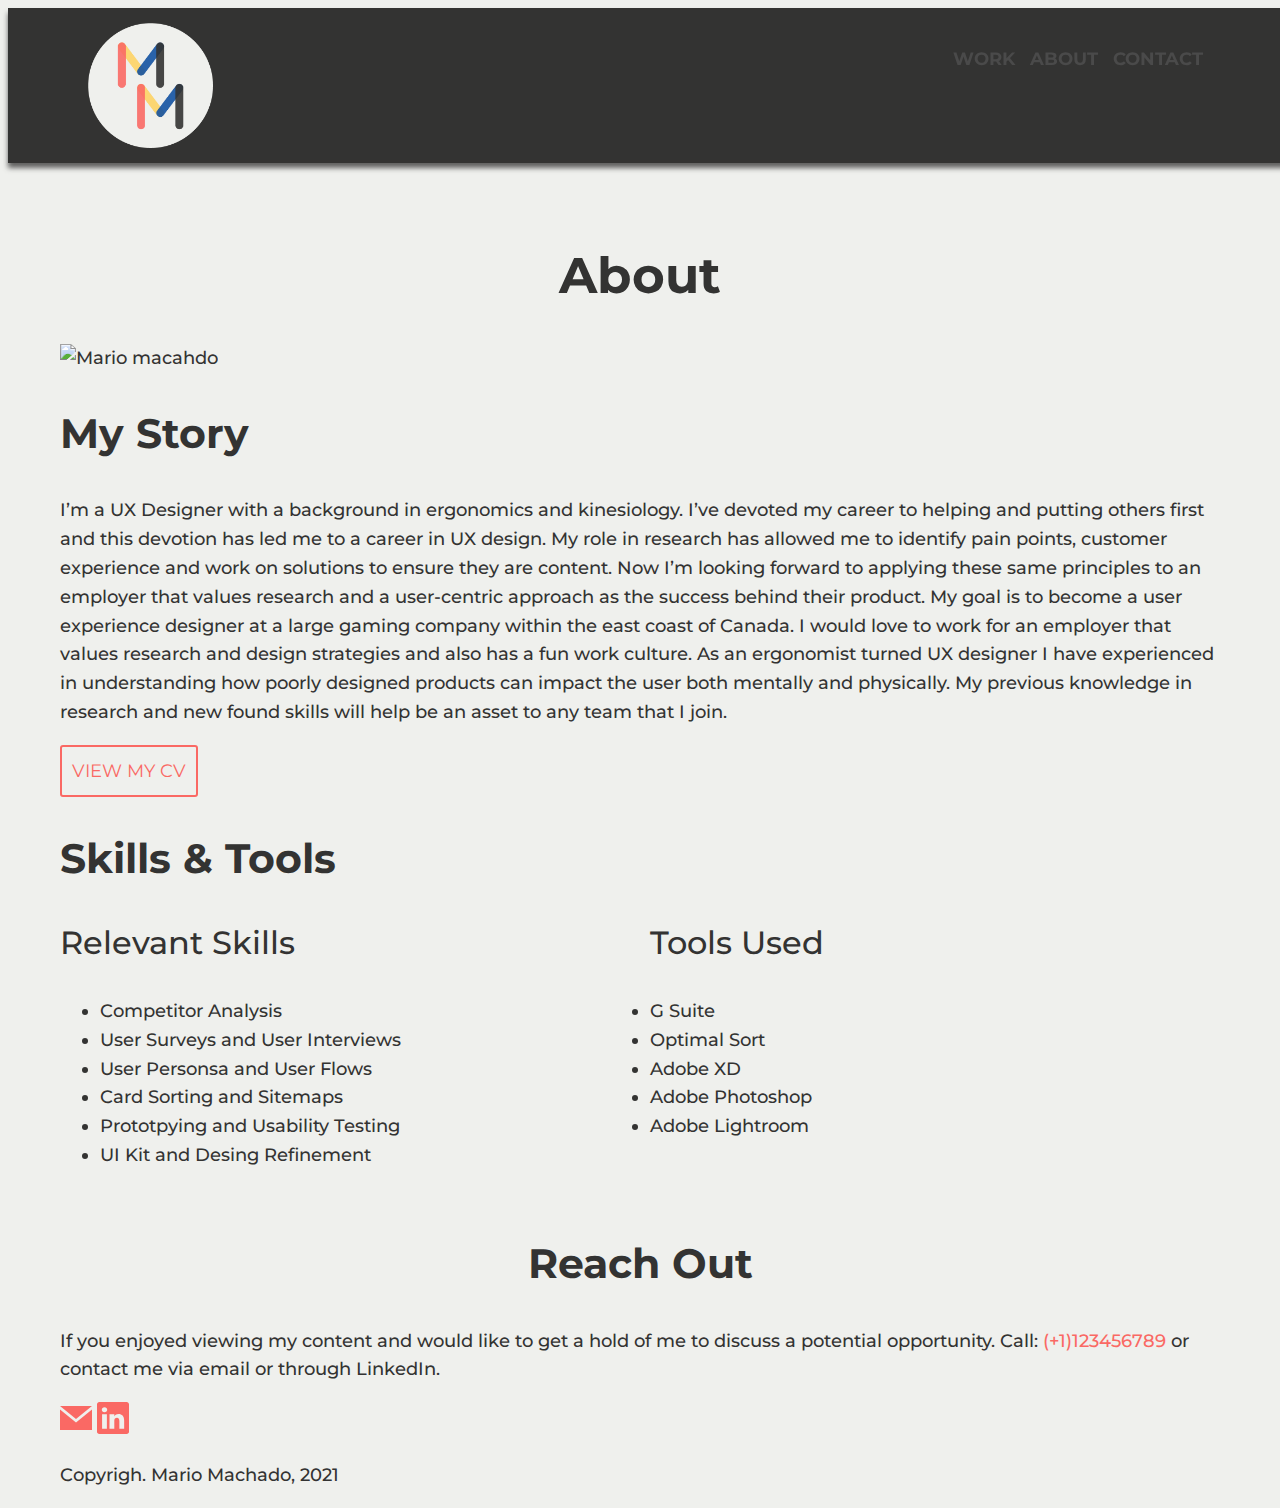
==== about.html @ 9d469c38 "if applied this commit will update the about page" ====
<!DOCTYPE html>
<html lang="en" dir="ltr">

<head>
  <meta charset="utf-8">
  <title>About Mario Machado</title>
  <link rel="stylesheet" type="text/css" href="https://cdnjs.cloudflare.com/ajax/libs/normalize/8.0.0/normalize.min.css">
  <link rel="stylesheet" type="text/css" href="css/style.css">
  <link rel="preconnect" href="https://fonts.gstatic.com">
  <link href="https://fonts.googleapis.com/css2?family=Montserrat:wght@500;700&display=swap" rel="stylesheet">
  <meta name="viewport" content="width=device-width, initial-scale=1">
</head>

<body>
  <header>
    <div id="me">
      <div class="container">
        <picture>
          <source srcset="img/Logo.png" media="(max-width:767px)">
          <img class="LogoM" src="img/Logo.png" alt="Mario Macahdo">
        </picture>
        <nav>
          <ul>
            <li><a href="index.html">Work</a></li>
            <li><a href="about.html">About</a></li>
            <li><a href="#contact">Contact</a></li>
          </ul>
        </nav>
      </div>
    </div>
  </header>

  <div id="about">
    <div class="container">
      <div>
        <h1>About</h1>
        <div>
          <div>
            <picture>
              <source srcset="img/profile.jpg" media="(max-width:1200px)">
              <img src="img/profile.jpg" alt="Mario macahdo">
            </picture>
          </div>
          <div>
            <h2>My Story</h2>
            <p>
              I’m a UX Designer with a background in ergonomics and kinesiology. I’ve devoted my career to helping and putting others first and this devotion has led me to a career in UX design. My role in research has allowed me to identify pain
              points, customer experience and work on solutions to ensure they are content. Now I’m looking forward to applying these same principles to an employer that values research and a user-centric approach as the success behind their
              product.
              My goal is to become a user experience designer at a large gaming company within the east coast of Canada. I would love to work for an employer that values research and design strategies and also has a fun work culture. As an
              ergonomist turned UX designer I have experienced in understanding how poorly designed products can impact the user both mentally and physically. My previous knowledge in research and new found skills will help be an asset to any team
              that I join.
            </p>
            <a href="files/cv.pdf" download class="button contact">View my CV</a>
            <h2>Skills & Tools</h2>
            <div class="row">
              <div class="column col-md-6">
                <h3>Relevant Skills</h3>
                <ul>
                  <li>Competitor Analysis</li>
                  <li>User Surveys and User Interviews</li>
                  <li>User Personsa and User Flows</li>
                  <li>Card Sorting and Sitemaps</li>
                  <li>Prototpying and Usability Testing</li>
                  <li>UI Kit and Desing Refinement</li>
                </ul>
              </div>
              <div>
                <h3>Tools Used</h3>
                <ul>
                  <li>G Suite</li>
                  <li>Optimal Sort</li>
                  <li>Adobe XD</li>
                  <li>Adobe Photoshop</li>
                  <li>Adobe Lightroom</li>
                </ul>
              </div>
            </div>
          </div>
        </div>
      </div>
    </div>
  </div>

  <footer id="contact">
    <div class="container">
      <h2> Reach Out </h2>
      <p> If you enjoyed viewing my content and would like to get a hold of me to discuss a potential opportunity. Call: <a href="(+1)132456798">(+1)123456789</a> or contact me via email or through LinkedIn. </p>
      <div id="icon">
        <a href="mailto:mario.teo.machado@gmail.com">
          <svg xmlns="http://www.w3.org/2000/svg" width="32" height="32" fill="currentcolor" viewBox="0 0 24 24">
            <path d="M12 12.713l-11.985-9.713h23.97l-11.985 9.713zm0 2.574l-12-9.725v15.438h24v-15.438l-12 9.725z" />
          </svg>
        </a>
        <a href="https://www.linkedin.com/in/mario-machado-709714136/">
          <svg xmlns="http://www.w3.org/2000/svg" x="50" y="50" width="32" height="32" fill="currentColor" class="bi bi-linkedin" viewBox="0 0 16 16">
            <path
              d="M0 1.146C0 .513.526 0 1.175 0h13.65C15.474 0 16 .513 16 1.146v13.708c0 .633-.526 1.146-1.175 1.146H1.175C.526 16 0 15.487 0 14.854V1.146zm4.943 12.248V6.169H2.542v7.225h2.401zm-1.2-8.212c.837 0 1.358-.554 1.358-1.248-.015-.709-.52-1.248-1.342-1.248-.822 0-1.359.54-1.359 1.248 0 .694.521 1.248 1.327 1.248h.016zm4.908 8.212V9.359c0-.216.016-.432.08-.586.173-.431.568-.878 1.232-.878.869 0 1.216.662 1.216 1.634v3.865h2.401V9.25c0-2.22-1.184-3.252-2.764-3.252-1.274 0-1.845.7-2.165 1.193v.025h-.016a5.54 5.54 0 0 1 .016-.025V6.169h-2.4c.03.678 0 7.225 0 7.225h2.4z" />
          </svg>
        </a>
      </div>
      <p> Copyrigh. Mario Machado, 2021</p>
    </div>
  </footer>
 </body>
</html>
---- css/style.css ----
/*
grey	#eff0ed	(239,240,black237)
black        #333332	(51,51,50)
blue	#1352a1	(19,82,161)
yellow	#fed364	(254,211,100)
red	#fa6964	(250,105,100)
*/


/*Changes to the Heading and Index Page*/
*{ box-sizing: border-box
}
.container {
  padding: 0 20px;
}
.row {
  margin: 15px 0; /* 25px top and bottom, 0 left and right */
}
.LogoM {
  display: block;
  margin-left: auto;
  margin-right: auto;
  max-width: 125px;
}
nav > ul {
  list-style-type: none;
  padding: 0;
}
nav > ul > li {
  display: inline-block;
}
nav > ul > li > a {
  padding: 0 5px;
  text-transform: uppercase;
  font-weight: 700;
  color: #4a4a4a;
}
nav > ul > li > a:visited {
  color: #fa6964;
}
nav > ul > li > a:hover {
  color: #cc6540;
  text-decoration: underline;
}
nav > ul > li > a:active {
  color: #994c30;
}
#me {
 background-color: #333332;
 text-align: center;
 padding: 15px 0;
 -webkit-box-shadow: 0px 5px 5px 0px rgba(50, 50, 50, 0.75);
 -moz-box-shadow:    0px 5px 5px 0px rgba(50, 50, 50, 0.75);
 box-shadow:         0px 5px 5px 0px rgba(50, 50, 50, 0.75);
 position: fixed;
 width: 100%
}
#hero {
  background-color: #eff0ed;
  padding-top: 20px 0;
  display: inline-block;
  width: 100%;
  text-align: center;
}
#hero{
  padding-top: 200px;
}
#hero h1 {
  margin: 0;
  padding: 0.67em 0;
  text-align: center;
}
#project1 h2{
  text-align: center;
}
#hero .row { padding-bottom: 25px; border-bottom: 1px solid #4a4a4a; }
#project2 .row { padding-bottom: 25px; border-bottom: 1px solid #4a4a4a; }
#project3 .row { padding-bottom: 25px; border-bottom: 1px solid #4a4a4a; }
#project1 .row { padding-bottom: 25px; border-bottom: 1px solid #4a4a4a; }

/*Font Guidelines to the Body*/
body {
  background-color: #eff0ed;
  font-family: 'Montserrat', sans-serif;
  font-size: 18px; /* Sets the font size to 16px */
  font-weight: 500; /* Sets the font weight to 500 */
  line-height: 1.6; /* Sets the line-height to 1.6 * the font-size */
  color: #333332;

}

h1, h2, h3, h4 {
  line-height: 1.4;
}
h1 {
  font-size: 2.75em;
  font-weight: 700;
}

h2 {
  font-size: 2.25em;
  font-weight: 700;
}

h3 {
  font-size: 1.75em;
  font-weight: 500;
}
h4 {
  font-size: 1.35em;
  font-weight: 500;
}
img {
  width: 100%;
}
a {
  color: #fa6964;
  text-decoration: none; /* No underlining */
}
a:hover {
  color: #cc6540;
  text-decoration: underline; /* Underlining when hovering over a link */
}
a:visited { /* visited link */
  color: #fa6964;
}
a:active { /* selected link */
  color: #994c30;
}
a:hover,
a:focus {
  color: #cc6540;
  text-decoration: underline;
}
.button {
  display: inline-block; /* since the <a> tag is inline by default, we need to change this to inline-block, but more on this in the next exercise */
  background-color: #fa6964;
  color: #ffffff; /* needed to override the default link color */
  font-weight: 400;
  padding: 10px;
  border-radius: 3px;
  border-bottom: 2px solid #994c30; /* width of the border, type, color */
  transition: 0.2s opacity;
}
.button:hover {
  opacity: 0.8; /* Reduces the opacity of the button to 80% */
  text-decoration: none;
}
.button.contact {
  background-color: transparent;
  color: #fa6964;
  text-transform: uppercase;
  border: 2px solid #fa6964;
}
.button.contact:hover {
  background-color: #fa6964;
  color: #ffffff;
}

#icon {
  align-items: baseline;
}

@keyframes color-change {
  from {fill: #edc655;}
  to {fill: #f76414;}
}
.sun {
  animation-duration: 4s;
  animation-name: color-change;
  animation-iteration-count: infinite;
  animation-direction: alternate;
  animation-timing-function: linear;
}
@keyframes cloud-move {
  from {transform: translate(0,50px);}
  to {transform: translate(200px,50px);}
}
.cloud-front {
  animation-duration: 30s;
  animation-name: cloud-move;
  animation-iteration-count: infinite;
  animation-direction: alternate;
  animation-timing-function: linear;
}
@keyframes cloud-move-reverse {
  from {transform: translate(446px,48px);}
  to {transform: translate(100px, 48px);}
}
.cloud-back {
  animation: 34s cloud-move-reverse infinite alternate linear;
}

/* Layour Styling to Vela */

#vela1{
  padding-top: 220px;
  display: inline-block;
  width: 100%;
  background-color: #1352a1;
  font-family: 'Montserrat', sans-serif;
  font-size: 18px; /* Sets the font size to 16px */
  font-weight: 500; /* Sets the font weight to 500 */
  line-height: 1.6; /* Sets the line-height to 1.6 * the font-size */
  color: #ffffff;
}
#vela{
  padding: 20px 0;
  display: inline-block;
  width: 100%;
  background-color: #1352a1;
  font-family: 'Montserrat', sans-serif;
  font-size: 18px; /* Sets the font size to 16px */
  font-weight: 500; /* Sets the font weight to 500 */
  line-height: 1.6; /* Sets the line-height to 1.6 * the font-size */
  color: #ffffff;
}

#vela1 p{
  text-align: left;
}
#vela1, #vela h1{
  text-align: center;
}
#vela h2{text-align: left;
}
/* Layout for Lingo and You */

#lingo1{
  padding-top: 200px;
}

#lingo{
  padding: 20px 0;
  display: inline-block;
  width: 100%;
  background-color: #eff0ed;
  font-family: 'Montserrat', sans-serif;
  font-size: 18px; /* Sets the font size to 16px */
  font-weight: 500; /* Sets the font weight to 500 */
  line-height: 1.6; /* Sets the line-height to 1.6 * the font-size */
  color: #333332;
}
#lingo h1{
  text-align: center;
}
#lingo h2{text-align: center;
}


/* Layout for About Page*/

#about{
  padding-top: 200px;
}

#about{
  display: inline-block;
  width: 100%;
  background-color: #eff0ed;
  font-family: 'Montserrat', sans-serif;
  font-size: 18px; /* Sets the font size to 16px */
  font-weight: 500; /* Sets the font weight to 500 */
  line-height: 1.6; /* Sets the line-height to 1.6 * the font-size */
  color: #333332;
}

#about h1{
  text-align: center;
}
#about h2{ text-align: left;}

/* Layout Styling for Footer*/

#contact h2 {
  text-align: center;
}

/* ==============================
Medium devices (640px and larger)
================================= */
@media only screen and (min-width: 640px) {
.LogoM {
  display: inherit;
  margin-left: 20px;
  margin-right: auto;
  float: left;
  max-width: 125px;
}
nav {
    width: auto;
    float: right;
    margin-top: 4px;
    margin-right: 20px;
  }
.col-md-6 {
    width: 50%;
  }
[class*="col-"] {
  float: left;
  margin-right: 10px;
}

#about h3{
  margin-top: 0px;
}
/* ==============================
Large devices (1024px or larger)
================================= */
@media only screen and (min-width: 1024px) {
}
.LogoM {
  display: inherit;
  margin-left: 20px;
  margin-right: auto;
  float: left;
  max-width: 125px;
}
.col-md-5 {
    width: 41.66%;
  }
.col-md-7 {
      width: 58.33%;
    }
[class*="col-"] {
      float: left;
      margin-right: 10px;
    }
.row::after {
      content: "";
      clear: both;
      display: table;
    }

#about h3{
      margin-top: 0px;
    }
.container {
      max-width: 1200px;
      margin-left: auto;
      margin-right: auto;
    }
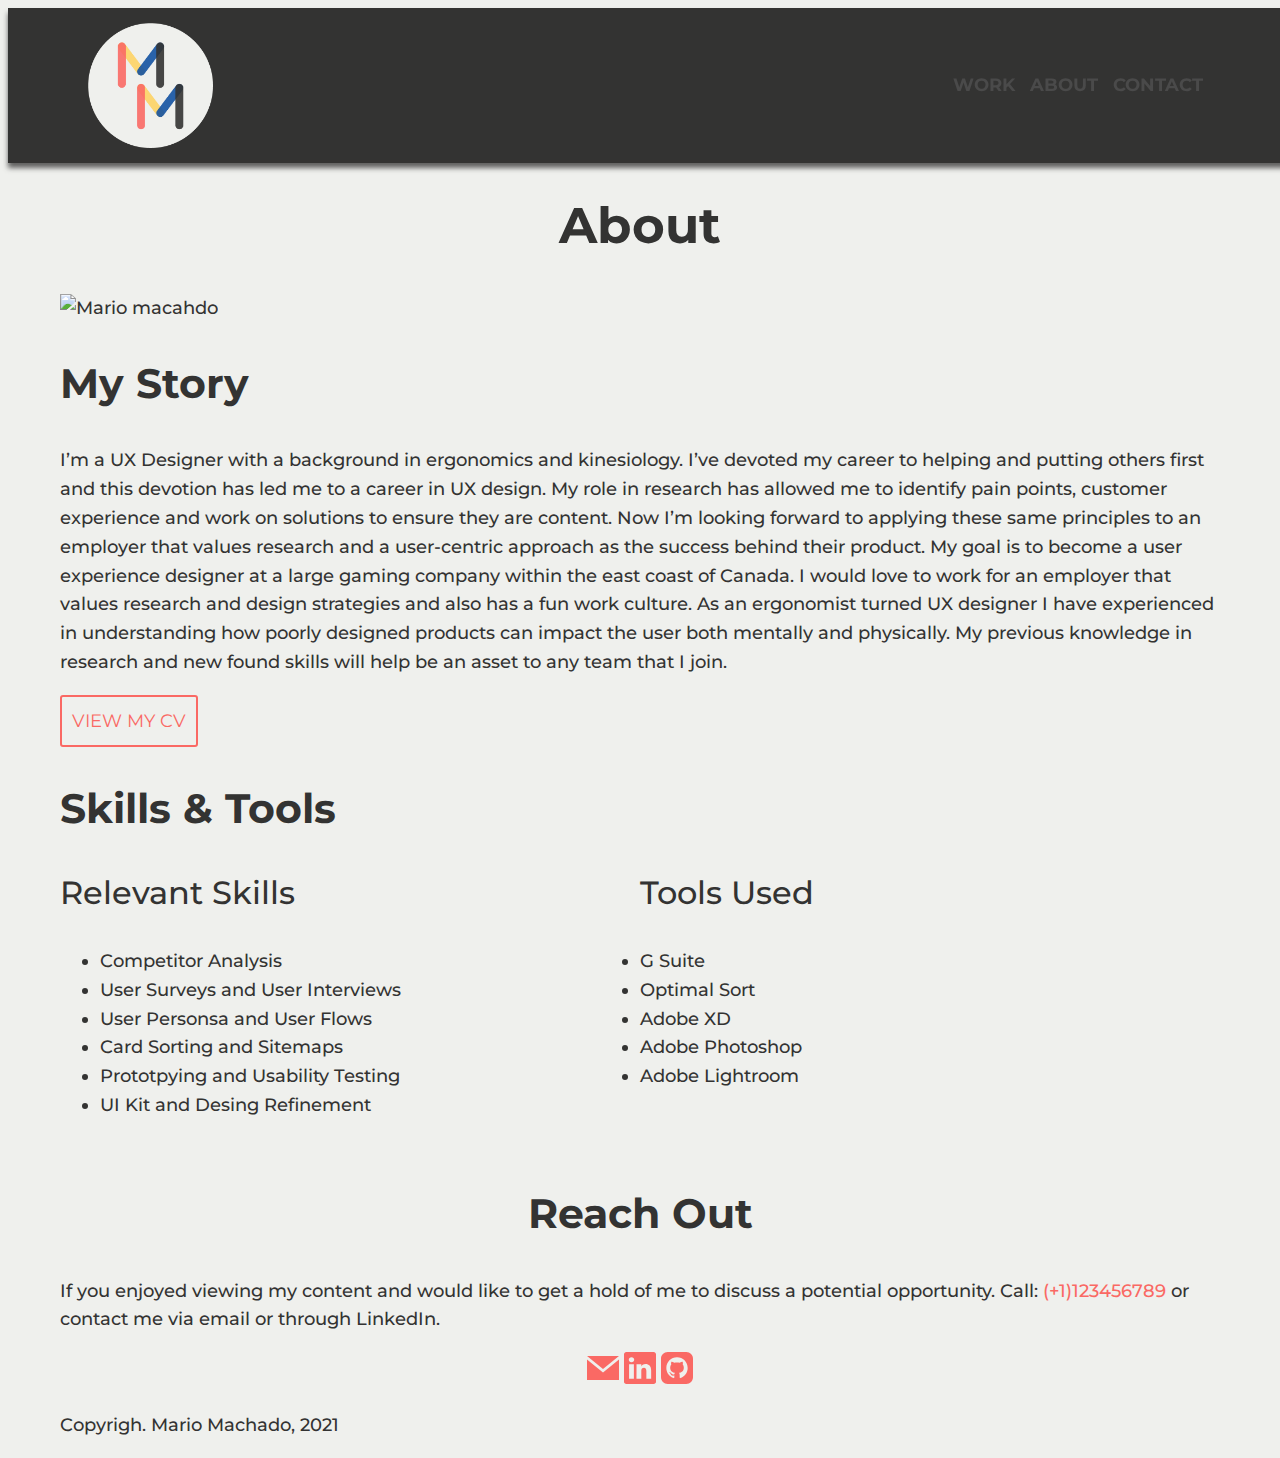
==== commit 8ac00e0d: "If applied this commit will add a new link in the footer" ====
--- a/about.html
+++ b/about.html
@@ -98,9 +98,20 @@
               d="M0 1.146C0 .513.526 0 1.175 0h13.65C15.474 0 16 .513 16 1.146v13.708c0 .633-.526 1.146-1.175 1.146H1.175C.526 16 0 15.487 0 14.854V1.146zm4.943 12.248V6.169H2.542v7.225h2.401zm-1.2-8.212c.837 0 1.358-.554 1.358-1.248-.015-.709-.52-1.248-1.342-1.248-.822 0-1.359.54-1.359 1.248 0 .694.521 1.248 1.327 1.248h.016zm4.908 8.212V9.359c0-.216.016-.432.08-.586.173-.431.568-.878 1.232-.878.869 0 1.216.662 1.216 1.634v3.865h2.401V9.25c0-2.22-1.184-3.252-2.764-3.252-1.274 0-1.845.7-2.165 1.193v.025h-.016a5.54 5.54 0 0 1 .016-.025V6.169h-2.4c.03.678 0 7.225 0 7.225h2.4z" />
           </svg>
         </a>
+        <a href="https://github.com/mjmachad/Portfolio-Site-Mario-Machado">
+          <svg xmlns="http://www.w3.org/2000/svg" width="32" height="32" fill="currentColor" viewBox="0 0 24 24">
+            <path d="M19 0h-14c-2.761 0-5 2.239-5 5v14c0 2.761 2.239 5 5 5h14c2.762 0 5-2.239 5-5v-14c0-2.761-2.238-5-5-5zm-4.466 19.59c-.405.078-.534-.171-.534-.384v-2.195c0-.747-.262-1.233-.55-1.481 1.782-.198 3.654-.875
+              3.654-3.947 0-.874-.312-1.588-.823-2.147.082-.202.356-1.016-.079-2.117 0 0-.671-.215-2.198.82-.64-.18-1.324-.267-2.004-.271-.68.003-1.364.091-2.003.269-1.528-1.035-2.2-.82-2.2-.82-.434 1.102-.16 1.915-.077
+              2.118-.512.56-.824 1.273-.824 2.147 0 3.064 1.867 3.751 3.645 3.954-.229.2-.436.552-.508 1.07-.457.204-1.614.557-2.328-.666 0 0-.423-.768-1.227-.825 0 0-.78-.01-.055.487 0 0 .525.246.889 1.17 0 0 .463 1.428
+              2.688.944v1.489c0 .211-.129.459-.528.385-3.18-1.057-5.472-4.056-5.472-7.59 0-4.419 3.582-8 8-8s8 3.581 8 8c0 3.533-2.289 6.531-5.466 7.59z"/>
+         </svg>
+        </a>
       </div>
       <p> Copyrigh. Mario Machado, 2021</p>
     </div>
   </footer>
- </body>
+  <script src="js/scripts.js">
+  </script>
+</body>
+
 </html>
--- a/css/style.css
+++ b/css/style.css
@@ -1,97 +1,132 @@
-/*
+/*/*
 grey	#eff0ed	(239,240,black237)
 black        #333332	(51,51,50)
 blue	#1352a1	(19,82,161)
 yellow	#fed364	(254,211,100)
 red	#fa6964	(250,105,100)
 */
-
-
 /*Changes to the Heading and Index Page*/
-*{ box-sizing: border-box
-}
+* {
+  box-sizing: border-box
+}
+
 .container {
   padding: 0 20px;
 }
+
 .row {
-  margin: 15px 0; /* 25px top and bottom, 0 left and right */
-}
+  margin: 15px 0;
+  /* 25px top and bottom, 0 left and right */
+}
+
 .LogoM {
   display: block;
   margin-left: auto;
   margin-right: auto;
-  max-width: 125px;
-}
-nav > ul {
+  width: 125px;
+}
+
+nav>ul {
   list-style-type: none;
   padding: 0;
 }
-nav > ul > li {
-  display: inline-block;
-}
-nav > ul > li > a {
+
+nav>ul>li {
+  display: inline-block;
+}
+
+nav>ul>li>a {
   padding: 0 5px;
   text-transform: uppercase;
   font-weight: 700;
   color: #4a4a4a;
 }
-nav > ul > li > a:visited {
+
+nav>ul>li>a:visited {
   color: #fa6964;
 }
-nav > ul > li > a:hover {
+
+nav>ul>li>a:hover {
   color: #cc6540;
   text-decoration: underline;
 }
-nav > ul > li > a:active {
+
+nav>ul>li>a:active {
   color: #994c30;
 }
+
 #me {
- background-color: #333332;
- text-align: center;
- padding: 15px 0;
- -webkit-box-shadow: 0px 5px 5px 0px rgba(50, 50, 50, 0.75);
- -moz-box-shadow:    0px 5px 5px 0px rgba(50, 50, 50, 0.75);
- box-shadow:         0px 5px 5px 0px rgba(50, 50, 50, 0.75);
- position: fixed;
- width: 100%
-}
+  background-color: #333332;
+  text-align: center;
+  padding: 15px 0;
+  -webkit-box-shadow: 0px 5px 5px 0px rgba(50, 50, 50, 0.75);
+  -moz-box-shadow: 0px 5px 5px 0px rgba(50, 50, 50, 0.75);
+  box-shadow: 0px 5px 5px 0px rgba(50, 50, 50, 0.75);
+  position: fixed;
+  width: 100%
+}
+
 #hero {
   background-color: #eff0ed;
-  padding-top: 20px 0;
-  display: inline-block;
-  width: 100%;
-  text-align: center;
-}
-#hero{
+  padding-top: 20px;
+  display: inline-block;
+  width: 100%;
+  text-align: center;
+}
+
+#hero {
   padding-top: 200px;
 }
+
 #hero h1 {
   margin: 0;
-  padding: 0.67em 0;
-  text-align: center;
-}
-#project1 h2{
-  text-align: center;
-}
-#hero .row { padding-bottom: 25px; border-bottom: 1px solid #4a4a4a; }
-#project2 .row { padding-bottom: 25px; border-bottom: 1px solid #4a4a4a; }
-#project3 .row { padding-bottom: 25px; border-bottom: 1px solid #4a4a4a; }
-#project1 .row { padding-bottom: 25px; border-bottom: 1px solid #4a4a4a; }
-
-/*Font Guidelines to the Body*/
+  padding-top: 0.67em;
+  text-align: center;
+}
+
+#project1 h2 {
+  text-align: center;
+}
+
+#hero .row {
+  padding-bottom: 25px;
+  border-bottom: 1px solid #4a4a4a;
+}
+
+#project2 .row {
+  padding-bottom: 25px;
+  border-bottom: 1px solid #4a4a4a;
+}
+
+#project3 .row {
+  padding-bottom: 25px;
+  border-bottom: 1px solid #4a4a4a;
+}
+
+#project1 .row {
+  padding-bottom: 25px;
+  border-bottom: 1px solid #4a4a4a;
+}
+
+/*===========================
+ Font Guidelines to the Body
+ ==============================*/
 body {
   background-color: #eff0ed;
   font-family: 'Montserrat', sans-serif;
-  font-size: 18px; /* Sets the font size to 16px */
-  font-weight: 500; /* Sets the font weight to 500 */
-  line-height: 1.6; /* Sets the line-height to 1.6 * the font-size */
+  font-size: 18px;
+  /* Sets the font size to 16px */
+  font-weight: 500;
+  /* Sets the font weight to 500 */
+  line-height: 1.6;
+  /* Sets the line-height to 1.6 * the font-size */
   color: #333332;
-
 }
 
 h1, h2, h3, h4 {
   line-height: 1.4;
 }
+
 h1 {
   font-size: 2.75em;
   font-weight: 700;
@@ -106,52 +141,71 @@
   font-size: 1.75em;
   font-weight: 500;
 }
+
 h4 {
   font-size: 1.35em;
   font-weight: 500;
 }
+
 img {
   width: 100%;
 }
+
 a {
   color: #fa6964;
-  text-decoration: none; /* No underlining */
-}
+  text-decoration: none;
+  /* No underlining */
+}
+
 a:hover {
   color: #cc6540;
-  text-decoration: underline; /* Underlining when hovering over a link */
-}
-a:visited { /* visited link */
+  text-decoration: underline;
+  /* Underlining when hovering over a link */
+}
+
+a:visited {
+  /* visited link */
   color: #fa6964;
 }
-a:active { /* selected link */
+
+a:active {
+  /* selected link */
   color: #994c30;
 }
+
 a:hover,
 a:focus {
   color: #cc6540;
   text-decoration: underline;
 }
+
 .button {
-  display: inline-block; /* since the <a> tag is inline by default, we need to change this to inline-block, but more on this in the next exercise */
+  display: inline-block;
+  /* since the <a> tag is inline by default, we need to change this to inline-block, but more on this in the next exercise */
   background-color: #fa6964;
-  color: #ffffff; /* needed to override the default link color */
+  color: #ffffff;
+  /* needed to override the default link color */
   font-weight: 400;
   padding: 10px;
   border-radius: 3px;
-  border-bottom: 2px solid #994c30; /* width of the border, type, color */
+  border-bottom: 2px solid #994c30;
+  /* width of the border, type, color */
   transition: 0.2s opacity;
 }
+
 .button:hover {
-  opacity: 0.8; /* Reduces the opacity of the button to 80% */
+  opacity: 0.8;
+  /* Reduces the opacity of the button to 80% */
   text-decoration: none;
 }
+
 .button.contact {
   background-color: transparent;
   color: #fa6964;
   text-transform: uppercase;
   border: 2px solid #fa6964;
 }
+
 .button.contact:hover {
   background-color: #fa6964;
   color: #ffffff;
@@ -162,9 +216,15 @@
 }
 
 @keyframes color-change {
-  from {fill: #edc655;}
-  to {fill: #f76414;}
-}
+  from {
+    fill: #edc655;
+  }
+
+  to {
+    fill: #f76414;
+  }
+}
+
 .sun {
   animation-duration: 4s;
   animation-name: color-change;
@@ -172,10 +232,17 @@
   animation-direction: alternate;
   animation-timing-function: linear;
 }
+
 @keyframes cloud-move {
-  from {transform: translate(0,50px);}
-  to {transform: translate(200px,50px);}
-}
+  from {
+    transform: translate(0, 50px);
+  }
+
+  to {
+    transform: translate(200px, 50px);
+  }
+}
+
 .cloud-front {
   animation-duration: 30s;
   animation-name: cloud-move;
@@ -183,160 +250,225 @@
   animation-direction: alternate;
   animation-timing-function: linear;
 }
+
 @keyframes cloud-move-reverse {
-  from {transform: translate(446px,48px);}
-  to {transform: translate(100px, 48px);}
-}
+  from {
+    transform: translate(446px, 48px);
+  }
+
+  to {
+    transform: translate(100px, 48px);
+  }
+}
+
 .cloud-back {
   animation: 34s cloud-move-reverse infinite alternate linear;
 }
 
-/* Layour Styling to Vela */
-
-#vela1{
+/* ========================
+   Layour Styling to Vela
+============================*/
+#vela1 {
   padding-top: 220px;
   display: inline-block;
   width: 100%;
   background-color: #1352a1;
   font-family: 'Montserrat', sans-serif;
-  font-size: 18px; /* Sets the font size to 16px */
-  font-weight: 500; /* Sets the font weight to 500 */
-  line-height: 1.6; /* Sets the line-height to 1.6 * the font-size */
+  font-size: 18px;
+  /* Sets the font size to 16px */
+  font-weight: 500;
+  /* Sets the font weight to 500 */
+  line-height: 1.6;
+  /* Sets the line-height to 1.6 * the font-size */
   color: #ffffff;
 }
-#vela{
+
+#vela {
   padding: 20px 0;
   display: inline-block;
   width: 100%;
   background-color: #1352a1;
   font-family: 'Montserrat', sans-serif;
-  font-size: 18px; /* Sets the font size to 16px */
-  font-weight: 500; /* Sets the font weight to 500 */
-  line-height: 1.6; /* Sets the line-height to 1.6 * the font-size */
+  font-size: 18px;
+  /* Sets the font size to 16px */
+  font-weight: 500;
+  /* Sets the font weight to 500 */
+  line-height: 1.6;
+  /* Sets the line-height to 1.6 * the font-size */
   color: #ffffff;
 }
 
-#vela1 p{
+#vela1 p {
   text-align: left;
 }
-#vela1, #vela h1{
-  text-align: center;
-}
-#vela h2{text-align: left;
-}
-/* Layout for Lingo and You */
-
-#lingo1{
+
+#vela1, #vela h1 {
+  text-align: center;
+}
+
+#vela h2 {
+  text-align: left;
+}
+
+/* =======================
+Layout for Lingo and You
+===========================*/
+#lingo1 {
   padding-top: 200px;
 }
 
-#lingo{
+#lingo {
   padding: 20px 0;
   display: inline-block;
   width: 100%;
   background-color: #eff0ed;
   font-family: 'Montserrat', sans-serif;
-  font-size: 18px; /* Sets the font size to 16px */
-  font-weight: 500; /* Sets the font weight to 500 */
-  line-height: 1.6; /* Sets the line-height to 1.6 * the font-size */
+  font-size: 18px;
+  /* Sets the font size to 16px */
+  font-weight: 500;
+  /* Sets the font weight to 500 */
+  line-height: 1.6;
+  /* Sets the line-height to 1.6 * the font-size */
   color: #333332;
 }
-#lingo h1{
-  text-align: center;
-}
-#lingo h2{text-align: center;
-}
-
-
-/* Layout for About Page*/
-
-#about{
+
+#lingo1 h1 {
+  text-align: center;
+}
+
+#lingo h1 {
+  text-align: center;
+}
+
+/* ====================
+Layout for About Page
+=======================*/
+#about {
   padding-top: 200px;
 }
 
-#about{
+#about {
   display: inline-block;
   width: 100%;
   background-color: #eff0ed;
   font-family: 'Montserrat', sans-serif;
-  font-size: 18px; /* Sets the font size to 16px */
-  font-weight: 500; /* Sets the font weight to 500 */
-  line-height: 1.6; /* Sets the line-height to 1.6 * the font-size */
+  font-size: 18px;
+  /* Sets the font size to 16px */
+  font-weight: 500;
+  /* Sets the font weight to 500 */
+  line-height: 1.6;
+  /* Sets the line-height to 1.6 * the font-size */
   color: #333332;
 }
 
-#about h1{
-  text-align: center;
-}
-#about h2{ text-align: left;}
-
-/* Layout Styling for Footer*/
-
+#about h1 {
+  text-align: center;
+}
+
+#about h2 {
+  text-align: left;
+}
+
+#about h3 {
+  margin-top: 0px;
+}
+
+/* ===============================
+ Layout Styling for Footer
+=============================== */
 #contact h2 {
   text-align: center;
+}
+
+#icon {
+  text-align: center;
+}
+
+/* ==============================
+  Page layout
+================================= */
+[class*='col-'] {
+  float: left;
+  padding-right: 10px;
+}
+
+.row::after {
+  content: '';
+  clear: both;
+  display: table;
+}
+
+.container {
+  max-width: 1200px;
+  margin-left: auto;
+  margin-right: auto;
+}
+
+.col-sm-5 {
+  width: 41.66%;
+}
+
+.col-sm-6 {
+  width: 50%;
+}
+
+.col-sm-7 {
+  width: 58.33%;
+}
+
+.col-sm-12 {
+  width: 100%;
 }
 
 /* ==============================
 Medium devices (640px and larger)
 ================================= */
 @media only screen and (min-width: 640px) {
-.LogoM {
-  display: inherit;
-  margin-left: 20px;
-  margin-right: auto;
-  float: left;
-  max-width: 125px;
-}
-nav {
-    width: auto;
+  .LogoM {
+    margin-left: 20px;
+    float: left;
+  }
+
+  nav {
     float: right;
-    margin-top: 4px;
+    margin-top: 30px;
     margin-right: 20px;
   }
-.col-md-6 {
+
+  .col-md-6 {
     width: 50%;
   }
-[class*="col-"] {
-  float: left;
-  margin-right: 10px;
-}
-
-#about h3{
-  margin-top: 0px;
-}
+
+  #hero {
+    padding-top: 150px;
+  }
+
+  #vela1 {
+    padding-top: 150px;
+  }
+
+  #lingo1 {
+    padding-top: 150px;
+  }
+
+  #about {
+    padding-top: 150px;
+  }
+}
+
 /* ==============================
 Large devices (1024px or larger)
 ================================= */
 @media only screen and (min-width: 1024px) {
-}
-.LogoM {
-  display: inherit;
-  margin-left: 20px;
-  margin-right: auto;
-  float: left;
-  max-width: 125px;
-}
-.col-md-5 {
+  .col-lg-5 {
     width: 41.66%;
   }
-.col-md-7 {
-      width: 58.33%;
-    }
-[class*="col-"] {
-      float: left;
-      margin-right: 10px;
-    }
-.row::after {
-      content: "";
-      clear: both;
-      display: table;
-    }
-
-#about h3{
-      margin-top: 0px;
-    }
-.container {
-      max-width: 1200px;
-      margin-left: auto;
-      margin-right: auto;
-    }
+
+  .col-lg-6 {
+    width: 50%;
+  }
+
+  .col-lg-7 {
+    width: 58.33%;
+  }
+}
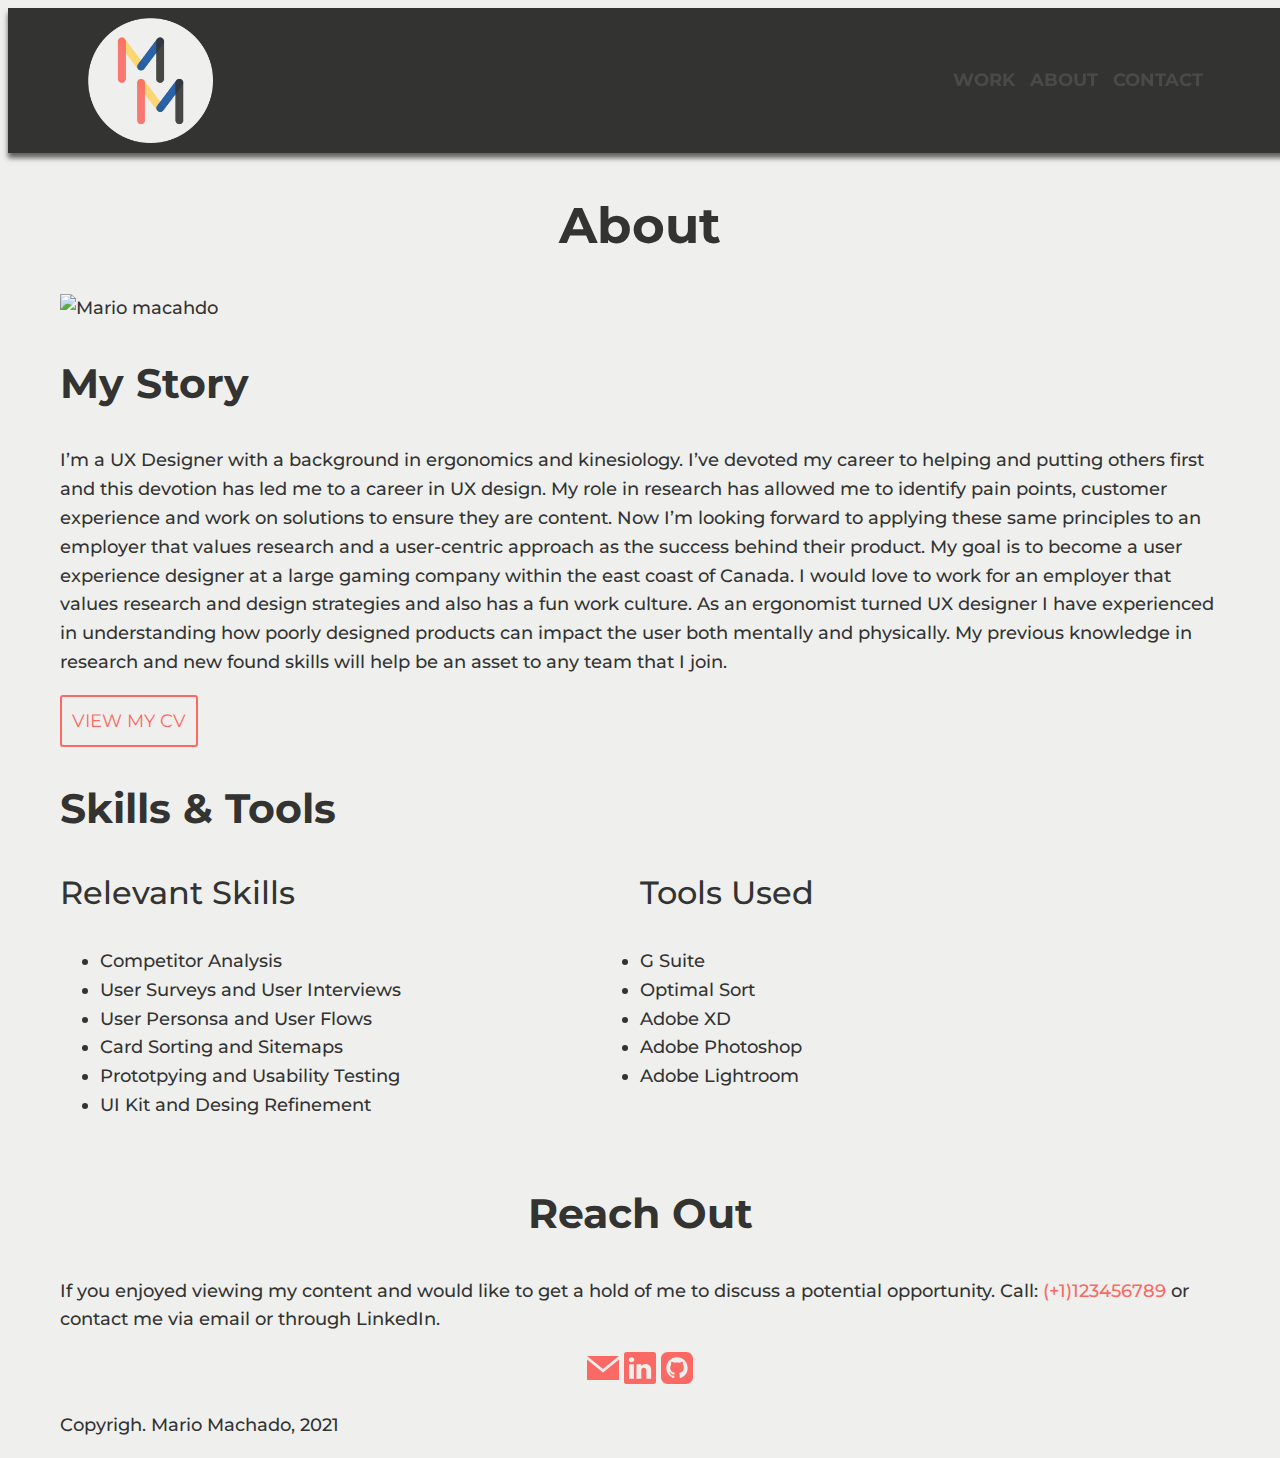
==== commit 3ac5728c: "If applied this Commit will apply CDN, JV and hamburger icon to this page" ====
--- a/about.html
+++ b/about.html
@@ -3,29 +3,34 @@
 
 <head>
   <meta charset="utf-8">
-  <title>About Mario Machado</title>
+  <title>Mario Machado UX Designer</title>
   <link rel="stylesheet" type="text/css" href="https://cdnjs.cloudflare.com/ajax/libs/normalize/8.0.0/normalize.min.css">
   <link rel="stylesheet" type="text/css" href="css/style.css">
   <link rel="preconnect" href="https://fonts.gstatic.com">
   <link href="https://fonts.googleapis.com/css2?family=Montserrat:wght@500;700&display=swap" rel="stylesheet">
   <meta name="viewport" content="width=device-width, initial-scale=1">
+  <link rel="stylesheet" href="https://pro.fontawesome.com/releases/v5.10.0/css/all.css" integrity="sha384-AYmEC3Yw5cVb3ZcuHtOA93w35dYTsvhLPVnYs9eStHfGJvOvKxVfELGroGkvsg+p" crossorigin="anonymous" />
 </head>
 
 <body>
   <header>
     <div id="me">
       <div class="container">
-        <picture>
-          <source srcset="img/Logo.png" media="(max-width:767px)">
-          <img class="LogoM" src="img/Logo.png" alt="Mario Macahdo">
-        </picture>
-        <nav>
-          <ul>
-            <li><a href="index.html">Work</a></li>
-            <li><a href="about.html">About</a></li>
-            <li><a href="#contact">Contact</a></li>
-          </ul>
-        </nav>
+        <div class="navtoggle" id="myNavtoggle">
+          <picture>
+            <source srcset="img/Logo.png" media="(max-width:1200px)">
+            <img class="LogoM" src="img/Logo.png" alt="Mario macahdo">
+          </picture>
+          <nav>
+            <ul>
+              <li><a href="index.html">Work</a></li>
+              <li><a href="about.html">About</a></li>
+              <li><a href="#contact" onclick="myfunction()">Contact</a></li>
+              <li><a href="javascript:void(0);" class="icon" onclick="myfunction()"> <i class="fas fa-bars"> </i></a>
+              </li>
+            </ul>
+          </nav>
+        </div>
       </div>
     </div>
   </header>
@@ -103,15 +108,16 @@
             <path d="M19 0h-14c-2.761 0-5 2.239-5 5v14c0 2.761 2.239 5 5 5h14c2.762 0 5-2.239 5-5v-14c0-2.761-2.238-5-5-5zm-4.466 19.59c-.405.078-.534-.171-.534-.384v-2.195c0-.747-.262-1.233-.55-1.481 1.782-.198 3.654-.875
               3.654-3.947 0-.874-.312-1.588-.823-2.147.082-.202.356-1.016-.079-2.117 0 0-.671-.215-2.198.82-.64-.18-1.324-.267-2.004-.271-.68.003-1.364.091-2.003.269-1.528-1.035-2.2-.82-2.2-.82-.434 1.102-.16 1.915-.077
               2.118-.512.56-.824 1.273-.824 2.147 0 3.064 1.867 3.751 3.645 3.954-.229.2-.436.552-.508 1.07-.457.204-1.614.557-2.328-.666 0 0-.423-.768-1.227-.825 0 0-.78-.01-.055.487 0 0 .525.246.889 1.17 0 0 .463 1.428
-              2.688.944v1.489c0 .211-.129.459-.528.385-3.18-1.057-5.472-4.056-5.472-7.59 0-4.419 3.582-8 8-8s8 3.581 8 8c0 3.533-2.289 6.531-5.466 7.59z"/>
-         </svg>
+              2.688.944v1.489c0 .211-.129.459-.528.385-3.18-1.057-5.472-4.056-5.472-7.59 0-4.419 3.582-8 8-8s8 3.581 8 8c0 3.533-2.289 6.531-5.466 7.59z" />
+          </svg>
         </a>
       </div>
       <p> Copyrigh. Mario Machado, 2021</p>
     </div>
   </footer>
-  <script src="js/scripts.js">
+  <script src="https://code.jquery.com/jquery-3.6.0.min.js" integrity="sha256-/xUj+3OJU5yExlq6GSYGSHk7tPXikynS7ogEvDej/m4=" crossorigin="anonymous">
   </script>
+  <script src="js/scripts.js"> </script>
 </body>
 
 </html>
--- a/css/style.css
+++ b/css/style.css
@@ -20,19 +20,36 @@
 }
 
 .LogoM {
+    width: 125px;
+}
+
+.navtoggle li:not(:last-child) {
+  display: none;
+}
+
+.navtoggle, .navtoggle.responsive {
+  position: relative;
+}
+
+.navtoggle li .icon {
+  position: absolute;
+  padding-top: 27px;
+  padding-right: 0;
+  right: 0;
+  top: 2px;
+  font-size: 40px;
+}
+
+.navtoggle.responsive li  {
   display: block;
-  margin-left: auto;
-  margin-right: auto;
-  width: 125px;
-}
-
-nav>ul {
+  padding: 10px 0;
+}
+
+nav > ul {
   list-style-type: none;
+  text-align: center;
   padding: 0;
-}
-
-nav>ul>li {
-  display: inline-block;
+  margin: 0;
 }
 
 nav>ul>li>a {
@@ -57,8 +74,7 @@
 
 #me {
   background-color: #333332;
-  text-align: center;
-  padding: 15px 0;
+  padding: 10px 0 5px;
   -webkit-box-shadow: 0px 5px 5px 0px rgba(50, 50, 50, 0.75);
   -moz-box-shadow: 0px 5px 5px 0px rgba(50, 50, 50, 0.75);
   box-shadow: 0px 5px 5px 0px rgba(50, 50, 50, 0.75);
@@ -75,7 +91,7 @@
 }
 
 #hero {
-  padding-top: 200px;
+  padding-top: 125px;
 }
 
 #hero h1 {
@@ -149,6 +165,14 @@
 
 img {
   width: 100%;
+}
+
+i {
+  color: #eff0ed;
+}
+
+i:hover {
+  color: #cc6540
 }
 
 a {
@@ -269,10 +293,10 @@
    Layour Styling to Vela
 ============================*/
 #vela1 {
-  padding-top: 220px;
+  padding-top: 175px;
   display: inline-block;
   width: 100%;
-  background-color: #1352a1;
+  background-color: #eff0ed;
   font-family: 'Montserrat', sans-serif;
   font-size: 18px;
   /* Sets the font size to 16px */
@@ -280,14 +304,14 @@
   /* Sets the font weight to 500 */
   line-height: 1.6;
   /* Sets the line-height to 1.6 * the font-size */
-  color: #ffffff;
+  color: #333332;
 }
 
 #vela {
   padding: 20px 0;
   display: inline-block;
   width: 100%;
-  background-color: #1352a1;
+  background-color: #eff0ed;
   font-family: 'Montserrat', sans-serif;
   font-size: 18px;
   /* Sets the font size to 16px */
@@ -295,7 +319,7 @@
   /* Sets the font weight to 500 */
   line-height: 1.6;
   /* Sets the line-height to 1.6 * the font-size */
-  color: #ffffff;
+  color: #333332;
 }
 
 #vela1 p {
@@ -344,7 +368,7 @@
 Layout for About Page
 =======================*/
 #about {
-  padding-top: 200px;
+  padding-top: 125px;
 }
 
 #about {
@@ -423,10 +447,34 @@
 /* ==============================
 Medium devices (640px and larger)
 ================================= */
-@media only screen and (min-width: 640px) {
+@media only screen and (min-width: 641px){
+  nav>ul>li {
+    display: inline-block;
+  }
+
+  .navtoggle li:not(:last-child) {
+    display: inline-block;
+  }
+
+  .navtoggle li:last-child {
+    display: none;
+  }
+  nav > ul {
+    margin: 1em 0;
+  }
+}
+
+/* ==============================
+Medium devices (640px and larger)
+================================= */
+@media only screen and (min-width: 642px) {
   .LogoM {
     margin-left: 20px;
     float: left;
+  }
+
+  #me{
+    padding: 10px 0 10px;
   }
 
   nav {
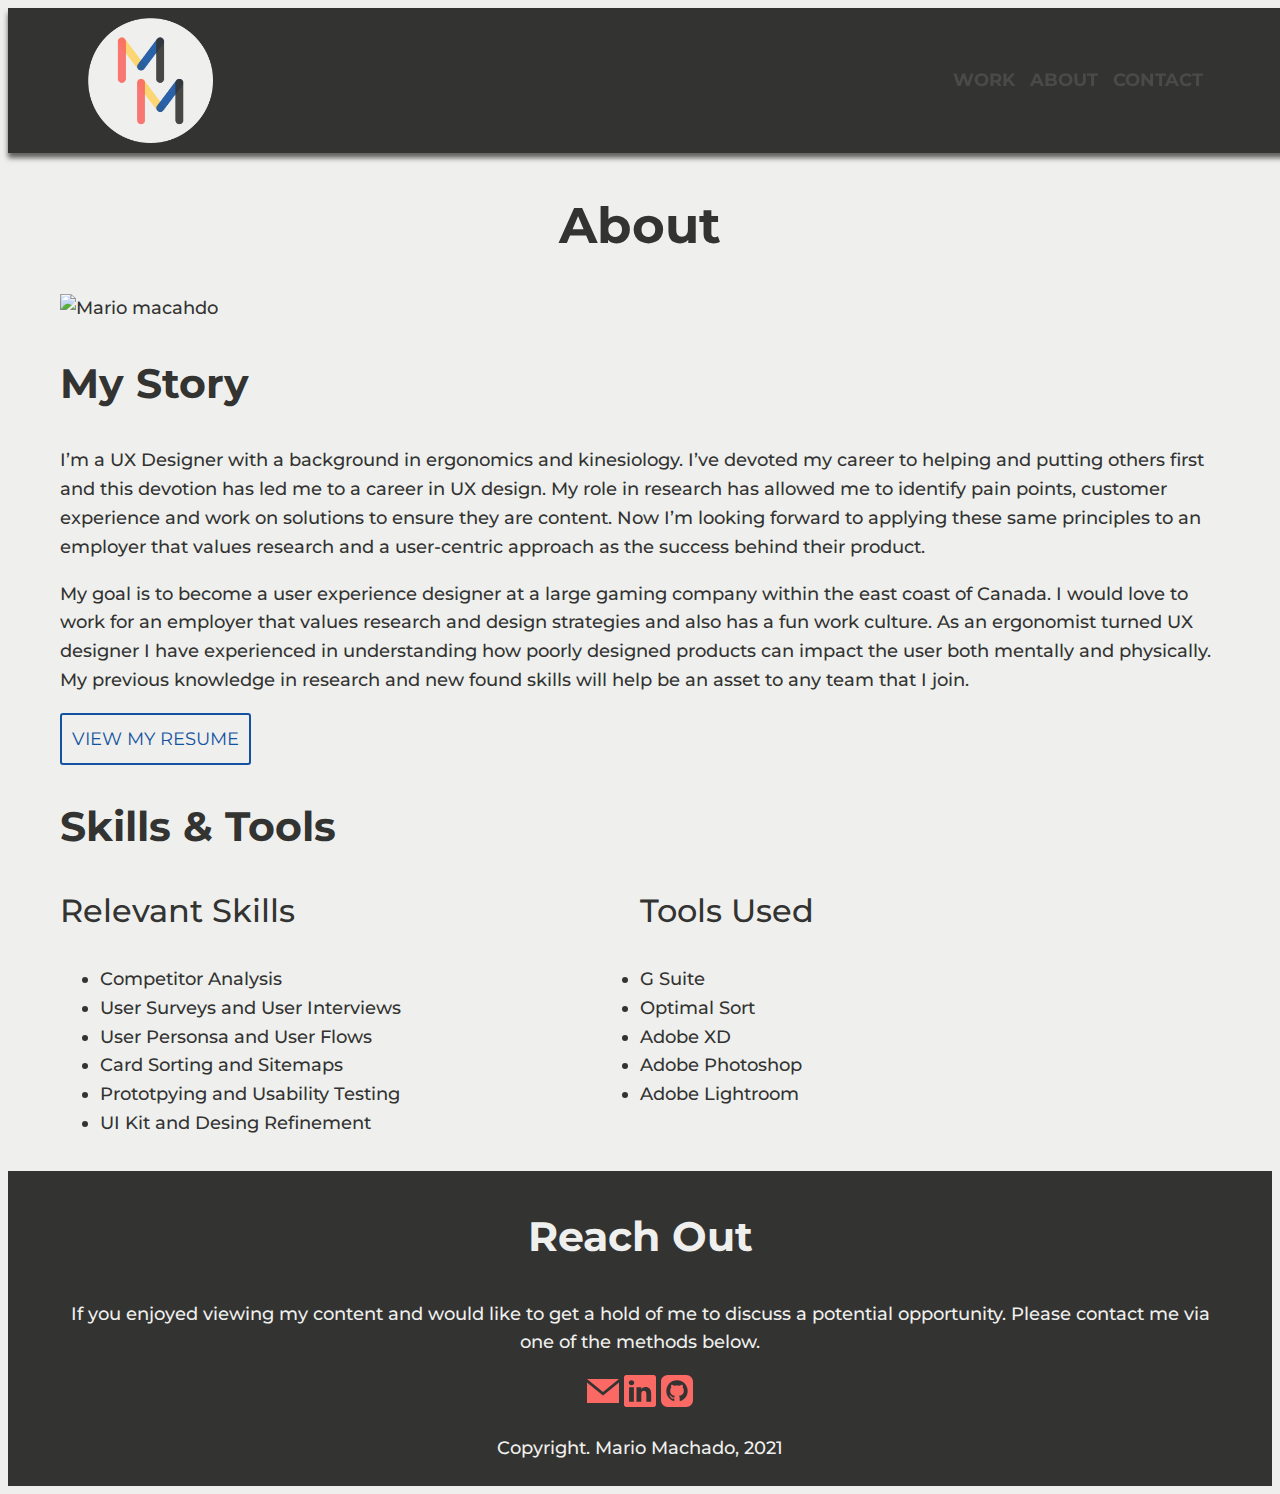
==== commit f9f68d2e: "If applied this commit will apply a new resume and clean up the content on this page" ====
--- a/about.html
+++ b/about.html
@@ -18,8 +18,10 @@
       <div class="container">
         <div class="navtoggle" id="myNavtoggle">
           <picture>
-            <source srcset="img/Logo.png" media="(max-width:1200px)">
-            <img class="LogoM" src="img/Logo.png" alt="Mario macahdo">
+            <a href="index.html">
+             <source srcset="img/Logo.png" media="(max-width:1200px)">
+             <img class="LogoM" src="img/Logo.png" alt="Mario macahdo">
+          </a>
           </picture>
           <nav>
             <ul>
@@ -52,11 +54,13 @@
               I’m a UX Designer with a background in ergonomics and kinesiology. I’ve devoted my career to helping and putting others first and this devotion has led me to a career in UX design. My role in research has allowed me to identify pain
               points, customer experience and work on solutions to ensure they are content. Now I’m looking forward to applying these same principles to an employer that values research and a user-centric approach as the success behind their
               product.
+            </p>
+            <p>
               My goal is to become a user experience designer at a large gaming company within the east coast of Canada. I would love to work for an employer that values research and design strategies and also has a fun work culture. As an
               ergonomist turned UX designer I have experienced in understanding how poorly designed products can impact the user both mentally and physically. My previous knowledge in research and new found skills will help be an asset to any team
               that I join.
             </p>
-            <a href="files/cv.pdf" download class="button contact">View my CV</a>
+            <a href="files/mmr.pdf" download class="button contact">View my Resume</a>
             <h2>Skills & Tools</h2>
             <div class="row">
               <div class="column col-md-6">
@@ -90,7 +94,7 @@
   <footer id="contact">
     <div class="container">
       <h2> Reach Out </h2>
-      <p> If you enjoyed viewing my content and would like to get a hold of me to discuss a potential opportunity. Call: <a href="(+1)132456798">(+1)123456789</a> or contact me via email or through LinkedIn. </p>
+       <p> If you enjoyed viewing my content and would like to get a hold of me to discuss a potential opportunity. Please contact me via one of the methods below.</p>
       <div id="icon">
         <a href="mailto:mario.teo.machado@gmail.com">
           <svg xmlns="http://www.w3.org/2000/svg" width="32" height="32" fill="currentcolor" viewBox="0 0 24 24">
@@ -112,7 +116,7 @@
           </svg>
         </a>
       </div>
-      <p> Copyrigh. Mario Machado, 2021</p>
+      <p> Copyright. Mario Machado, 2021</p>
     </div>
   </footer>
   <script src="https://code.jquery.com/jquery-3.6.0.min.js" integrity="sha256-/xUj+3OJU5yExlq6GSYGSHk7tPXikynS7ogEvDej/m4=" crossorigin="anonymous">
--- a/css/style.css
+++ b/css/style.css
@@ -109,17 +109,17 @@
   border-bottom: 1px solid #4a4a4a;
 }
 
+#project1 .row {
+  padding-bottom: 25px;
+  border-bottom: 1px solid #4a4a4a;
+}
+
 #project2 .row {
   padding-bottom: 25px;
   border-bottom: 1px solid #4a4a4a;
 }
 
 #project3 .row {
-  padding-bottom: 25px;
-  border-bottom: 1px solid #4a4a4a;
-}
-
-#project1 .row {
   padding-bottom: 25px;
   border-bottom: 1px solid #4a4a4a;
 }
@@ -225,13 +225,13 @@
 
 .button.contact {
   background-color: transparent;
-  color: #fa6964;
+  color: #1352a1;
   text-transform: uppercase;
-  border: 2px solid #fa6964;
+  border: 2px solid #1352a1;
 }
 
 .button.contact:hover {
-  background-color: #fa6964;
+  background-color: #002a71;
   color: #ffffff;
 }
 
@@ -400,7 +400,17 @@
 /* ===============================
  Layout Styling for Footer
 =============================== */
+#contact {
+  background-color: #333332;
+  padding: 5px;
+  color: #eff0ed
+}
+
 #contact h2 {
+  text-align: center;
+}
+
+#contact p {
   text-align: center;
 }
 
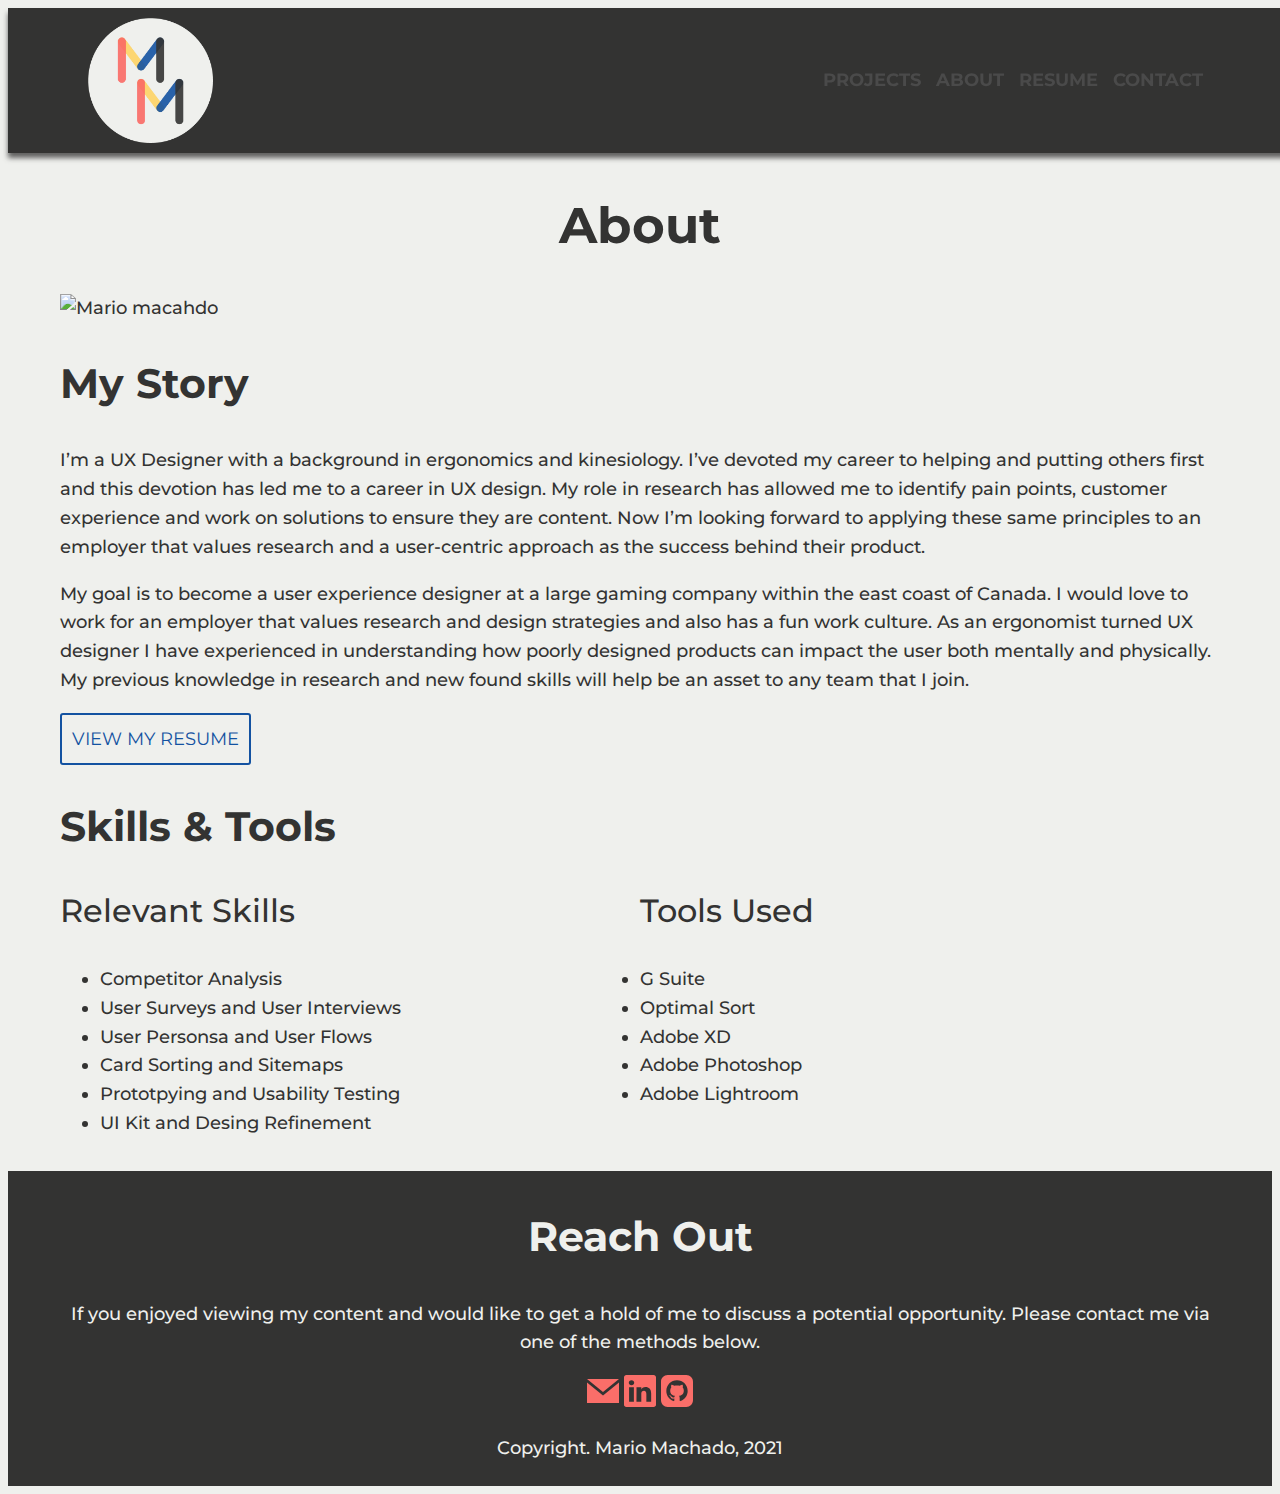
==== commit dbae9510: "If applied this commit will apply a resume link to the nav bar at the top" ====
--- a/about.html
+++ b/about.html
@@ -17,16 +17,17 @@
     <div id="me">
       <div class="container">
         <div class="navtoggle" id="myNavtoggle">
-          <picture>
-            <a href="index.html">
-             <source srcset="img/Logo.png" media="(max-width:1200px)">
-             <img class="LogoM" src="img/Logo.png" alt="Mario macahdo">
+          <a href="index.html">
+            <picture>
+                <source srcset="img/Logo.png" media="(max-width:1200px)">
+                <img class="LogoM" src="img/Logo.png" alt="Mario macahdo">
+            </picture>
           </a>
-          </picture>
           <nav>
             <ul>
-              <li><a href="index.html">Work</a></li>
+              <li><a href="index.html">Projects</a></li>
               <li><a href="about.html">About</a></li>
+              <li><a href="files/mmr.pdf">Resume</a></li>
               <li><a href="#contact" onclick="myfunction()">Contact</a></li>
               <li><a href="javascript:void(0);" class="icon" onclick="myfunction()"> <i class="fas fa-bars"> </i></a>
               </li>
@@ -94,7 +95,7 @@
   <footer id="contact">
     <div class="container">
       <h2> Reach Out </h2>
-       <p> If you enjoyed viewing my content and would like to get a hold of me to discuss a potential opportunity. Please contact me via one of the methods below.</p>
+      <p> If you enjoyed viewing my content and would like to get a hold of me to discuss a potential opportunity. Please contact me via one of the methods below.</p>
       <div id="icon">
         <a href="mailto:mario.teo.machado@gmail.com">
           <svg xmlns="http://www.w3.org/2000/svg" width="32" height="32" fill="currentcolor" viewBox="0 0 24 24">
--- a/css/style.css
+++ b/css/style.css
@@ -176,13 +176,13 @@
 }
 
 a {
-  color: #fa6964;
+  color: #fa6e69;
   text-decoration: none;
   /* No underlining */
 }
 
 a:hover {
-  color: #cc6540;
+  color: #D78669;
   text-decoration: underline;
   /* Underlining when hovering over a link */
 }
@@ -194,7 +194,7 @@
 
 a:active {
   /* selected link */
-  color: #994c30;
+  color: #D2896E;
 }
 
 a:hover,
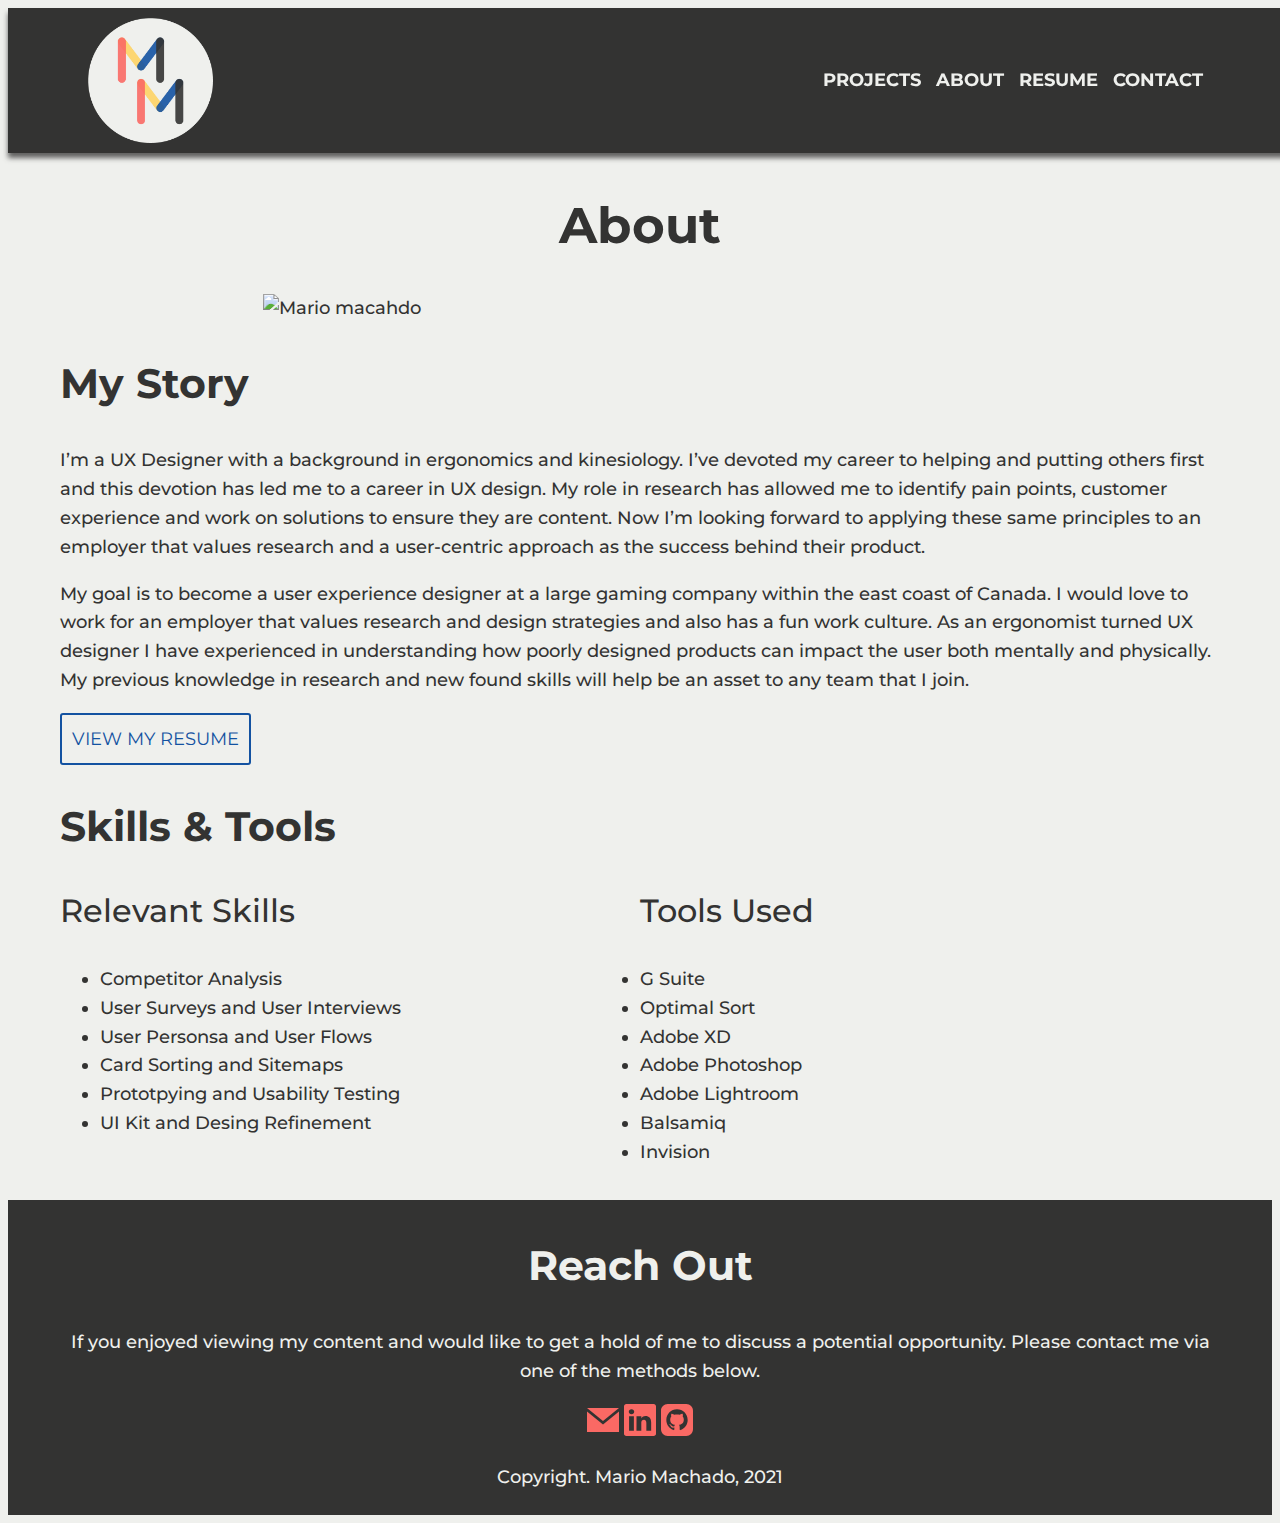
==== commit 5c5f7a23: "If applied these commits will update the the website and add new style to some pages" ====
--- a/about.html
+++ b/about.html
@@ -45,8 +45,8 @@
         <div>
           <div>
             <picture>
-              <source srcset="img/profile.jpg" media="(max-width:1200px)">
-              <img src="img/profile.jpg" alt="Mario macahdo">
+              <source srcset="img/profile1.png" media="(max-width:1200px)">
+              <img src="img/profile1.png" alt="Mario macahdo">
             </picture>
           </div>
           <div>
@@ -83,6 +83,8 @@
                   <li>Adobe XD</li>
                   <li>Adobe Photoshop</li>
                   <li>Adobe Lightroom</li>
+                  <li>Balsamiq</li>
+                  <li>Invision</li>
                 </ul>
               </div>
             </div>
--- a/css/style.css
+++ b/css/style.css
@@ -176,16 +176,33 @@
 }
 
 a {
-  color: #fa6e69;
+  color: #fa6964 ;
   text-decoration: none;
   /* No underlining */
 }
 
-a:hover {
-  color: #D78669;
+#me a {
+  color: #eff0ed;
+}
+
+#me a:hover, a:visited, a:focus {
+  color: #fa6964;
   text-decoration: underline;
   /* Underlining when hovering over a link */
 }
+
+#me a:active {
+  color: #D2896E
+}
+
+#me a:visited{
+  color: #fa6964;
+}
+
+#me a:focus {
+  color: #fa6964;
+}
+
 
 a:visited {
   /* visited link */
@@ -512,6 +529,13 @@
   #about {
     padding-top: 150px;
   }
+
+  #about img{
+    width: 65%;
+    display: block;
+    margin-right: auto;
+    margin-left: auto;
+  }
 }
 
 /* ==============================
@@ -529,4 +553,5 @@
   .col-lg-7 {
     width: 58.33%;
   }
-}
+
+}
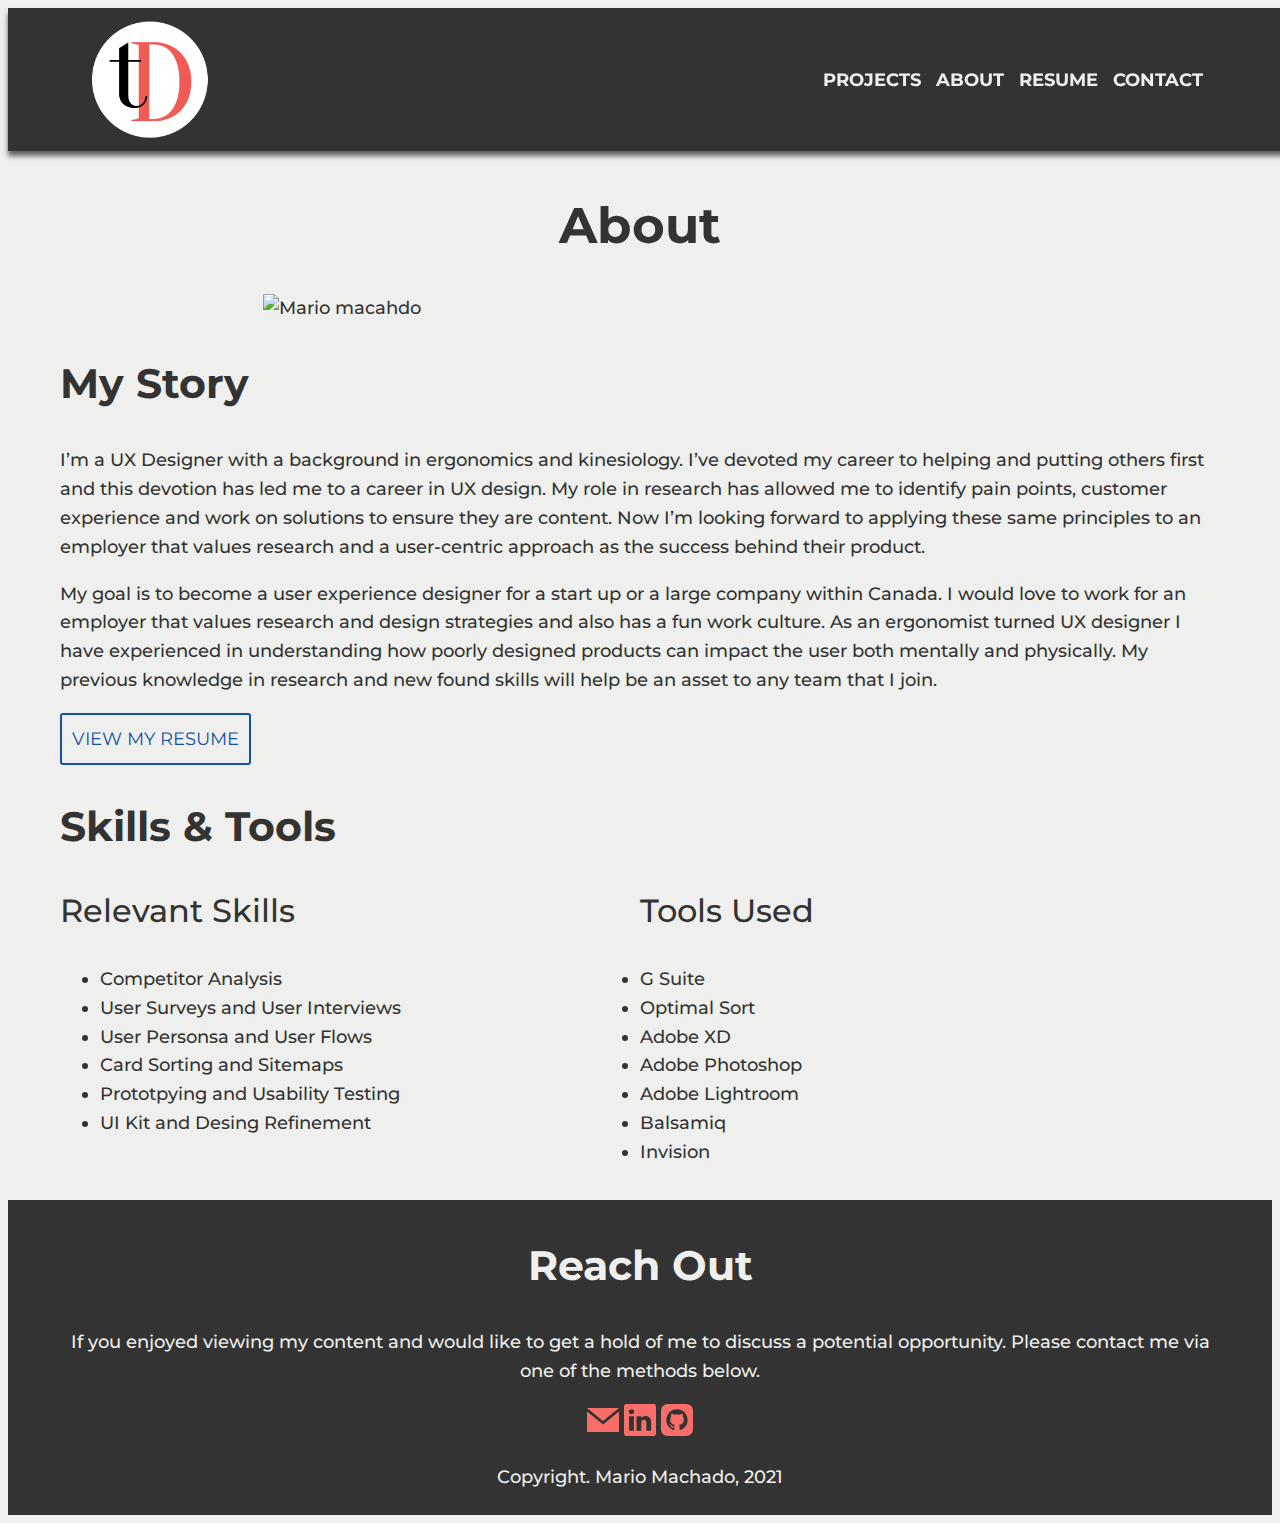
==== commit 705a27db: "If applied these commits will apply the final touches of my portfolio site" ====
--- a/about.html
+++ b/about.html
@@ -4,6 +4,7 @@
 <head>
   <meta charset="utf-8">
   <title>Mario Machado UX Designer</title>
+  <link rel="shortcut icon" type="image/png" href="img/Logo2.png">
   <link rel="stylesheet" type="text/css" href="https://cdnjs.cloudflare.com/ajax/libs/normalize/8.0.0/normalize.min.css">
   <link rel="stylesheet" type="text/css" href="css/style.css">
   <link rel="preconnect" href="https://fonts.gstatic.com">
@@ -19,8 +20,8 @@
         <div class="navtoggle" id="myNavtoggle">
           <a href="index.html">
             <picture>
-                <source srcset="img/Logo.png" media="(max-width:1200px)">
-                <img class="LogoM" src="img/Logo.png" alt="Mario macahdo">
+                <source srcset="img/Logo2.png" media="(max-width:1200px)">
+                <img class="LogoM" src="img/Logo2.png" alt="Mario macahdo">
             </picture>
           </a>
           <nav>
@@ -57,7 +58,7 @@
               product.
             </p>
             <p>
-              My goal is to become a user experience designer at a large gaming company within the east coast of Canada. I would love to work for an employer that values research and design strategies and also has a fun work culture. As an
+              My goal is to become a user experience designer for a start up or a large company within Canada. I would love to work for an employer that values research and design strategies and also has a fun work culture. As an
               ergonomist turned UX designer I have experienced in understanding how poorly designed products can impact the user both mentally and physically. My previous knowledge in research and new found skills will help be an asset to any team
               that I join.
             </p>
--- a/css/style.css
+++ b/css/style.css
@@ -73,7 +73,7 @@
 }
 
 #me {
-  background-color: #333332;
+  background-color: #333333;
   padding: 10px 0 5px;
   -webkit-box-shadow: 0px 5px 5px 0px rgba(50, 50, 50, 0.75);
   -moz-box-shadow: 0px 5px 5px 0px rgba(50, 50, 50, 0.75);
@@ -172,58 +172,41 @@
 }
 
 i:hover {
-  color: #cc6540
+  color: #fa6e69
 }
 
 a {
-  color: #fa6964 ;
+  color: #fa6e69 ;
   text-decoration: none;
   /* No underlining */
 }
 
 #me a {
-  color: #eff0ed;
-}
-
-#me a:hover, a:visited, a:focus {
-  color: #fa6964;
+  color: #EFF0ED;
+}
+
+#me a:hover {
+  color: #FA6E69;
   text-decoration: underline;
   /* Underlining when hovering over a link */
 }
 
 #me a:active {
-  color: #D2896E
+  color: #FA6E69;
 }
 
 #me a:visited{
-  color: #fa6964;
+  color: #D2896E;
 }
 
 #me a:focus {
-  color: #fa6964;
-}
-
-
-a:visited {
-  /* visited link */
-  color: #fa6964;
-}
-
-a:active {
-  /* selected link */
-  color: #D2896E;
-}
-
-a:hover,
-a:focus {
-  color: #cc6540;
-  text-decoration: underline;
+  color: #FA6E69;
 }
 
 .button {
   display: inline-block;
   /* since the <a> tag is inline by default, we need to change this to inline-block, but more on this in the next exercise */
-  background-color: #fa6964;
+  background-color: #FA6E69;
   color: #ffffff;
   /* needed to override the default link color */
   font-weight: 400;
@@ -418,7 +401,7 @@
  Layout Styling for Footer
 =============================== */
 #contact {
-  background-color: #333332;
+  background-color: #333333;
   padding: 5px;
   color: #eff0ed
 }
@@ -435,6 +418,25 @@
   text-align: center;
 }
 
+#icon a{
+  color: #fa6e69;
+}
+
+#icon a:visited {
+  /* visited link */
+  color: #D2896E;
+}
+
+#icon a:active {
+  /* selected link */
+  color: #FA6E69;
+}
+
+a:hover,
+a:focus {
+  color: #FA6E69;
+  text-decoration: underline;
+}
 /* ==============================
   Page layout
 ================================= */
